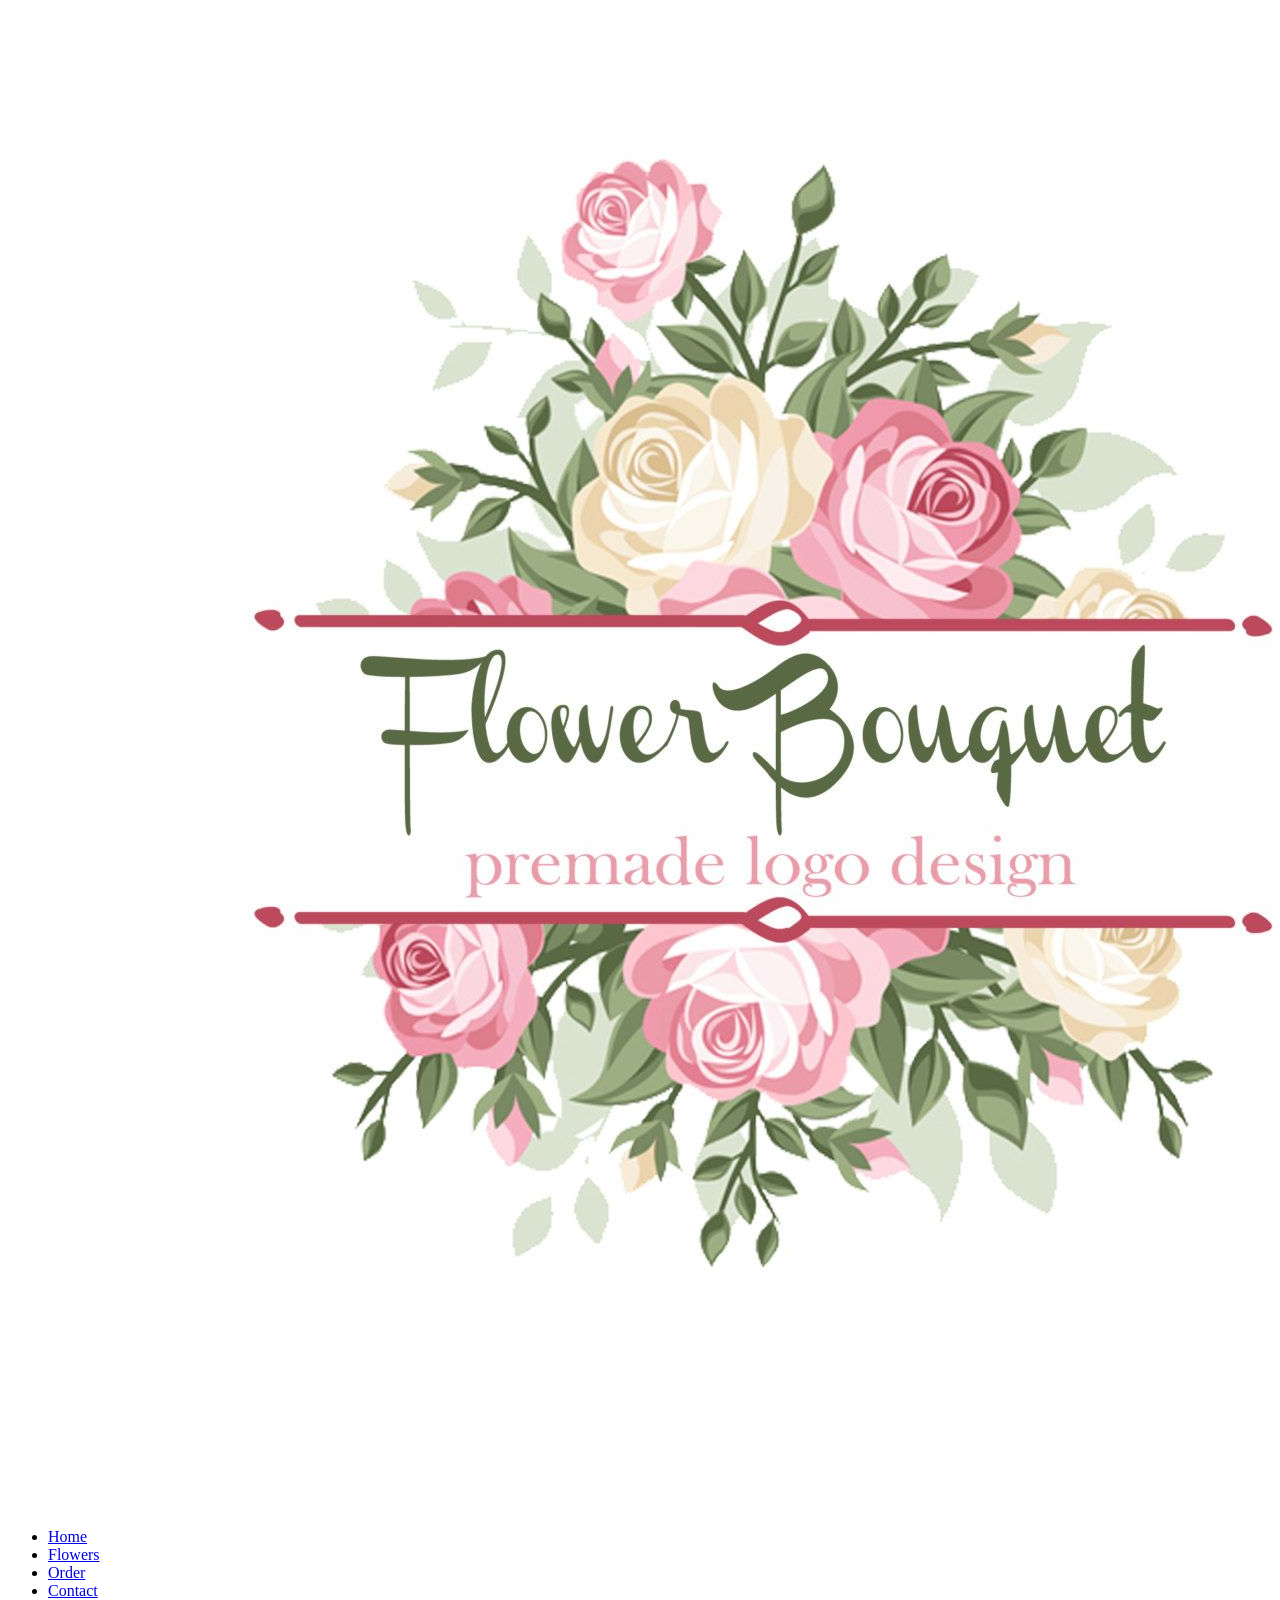
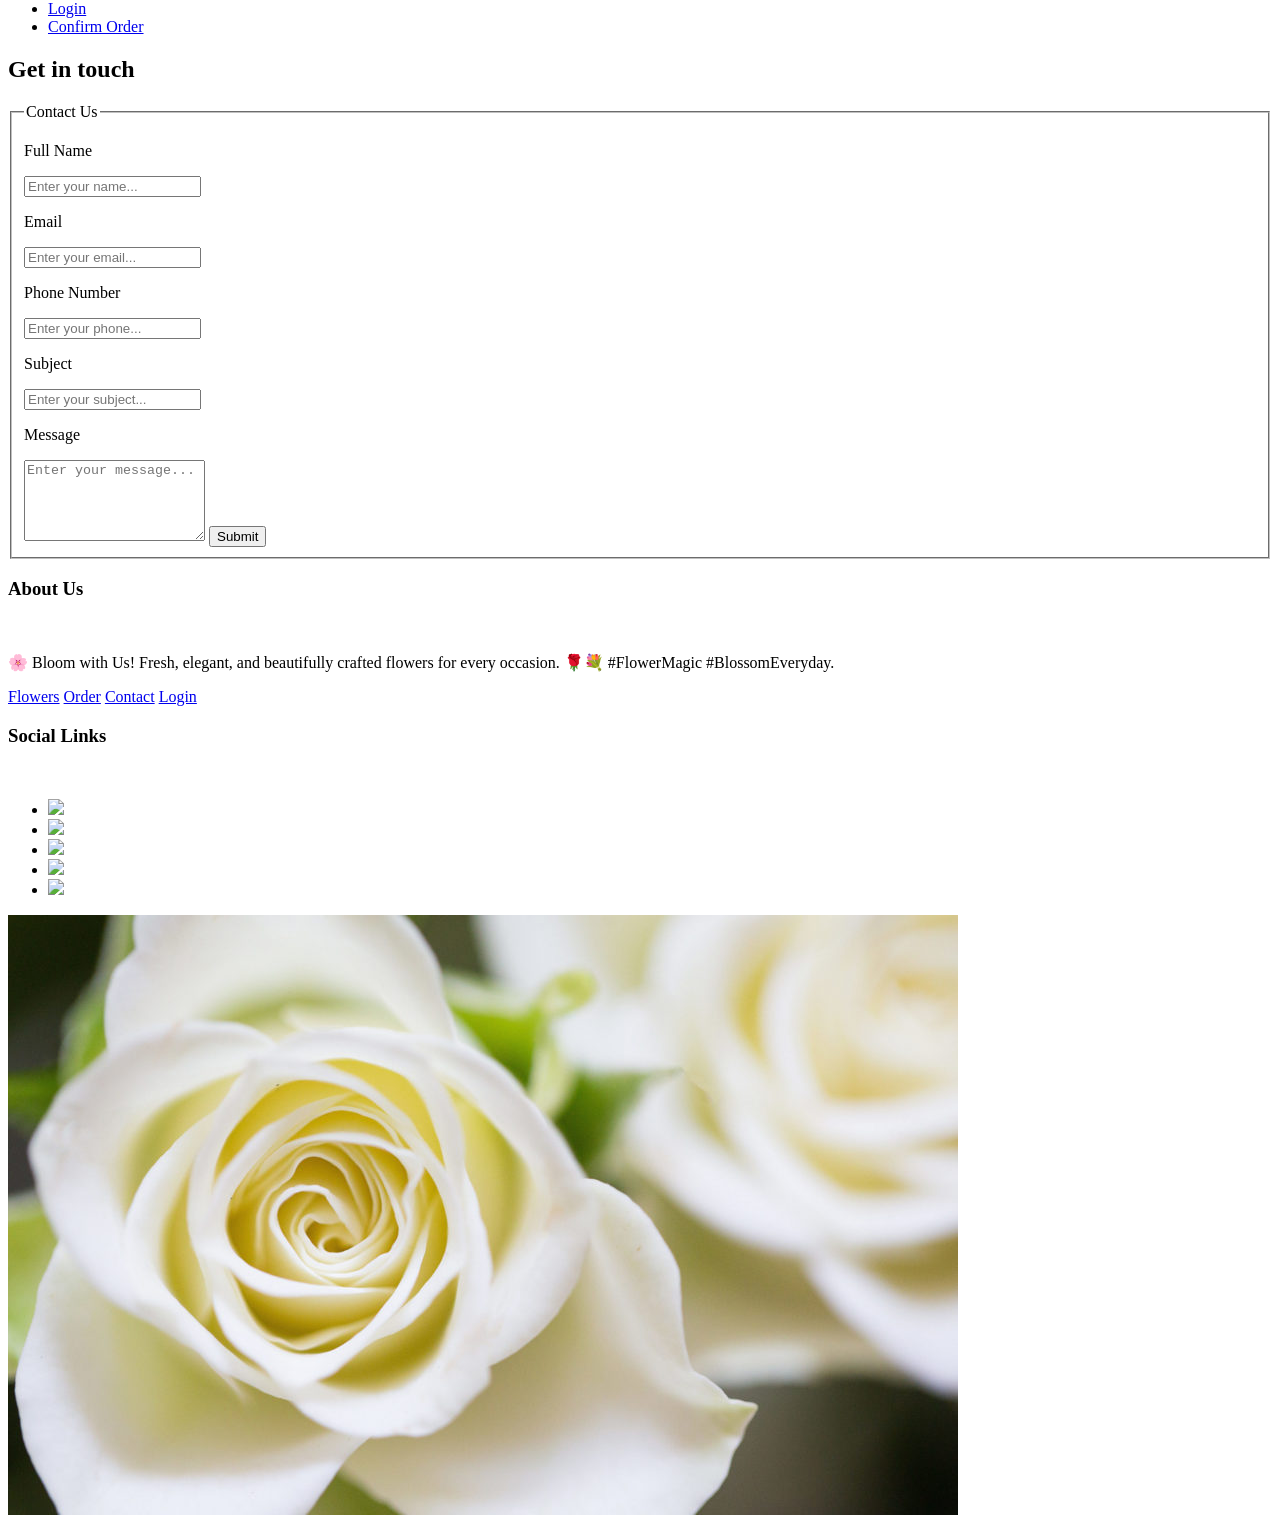
==== contact.html @ 9bccf158 "Add files via upload" ====
<!DOCTYPE html>
<head>
     <meta name="viewport" content="width=device-width, initial-scale=1.0">
    <title> 💐💐__FLOWER STORE__💐💐 </title>

        <link rel="stylesheet" href="css/style.css">
</head>
<body>
    <!-- Navigation Section Start -->
    <header class="navbar">
        <nav id="site-top-nav" class="navbar-menu navbar-fixed-top">
            <div class="container">
                <!-- logo -->
                <div class="logo">
                    <a href="index.html" title="Logo">
                        <img src="logo.jpg" alt="Logo" class="img-responsive">
                    </a>
                </div>
                <!-- Main Menu -->
                <div class="menu text-right">
                    <ul>
                        <li><a class="hvr-underline-from-center" href="index.html">Home</a></li>
                        <li><a class="hvr-underline-from-center" href="flowers.html">Flowers</a></li>
                        <li><a class="hvr-underline-from-center" href="order.html">Order</a></li>
                        <li><a class="hvr-underline-from-center" href="contact.html">Contact</a></li>
                        <li><a class="hvr-underline-from-center" href="login.html">Login</a></li>
                        <li>
                                                            <a href="order.html" class="btn-primary">Confirm Order</a>
                            </div>
                        </li>
                    </ul>
                </div>
            </div>
        </nav>
    </header>
    <!-- Navigation Section End -->

    <!-- Contact Section Start -->
    <section class="contact">
        <div class="container">
            <h2 class="text-center">Get in touch</h2>
            <div class="heading-border"></div>

            <form action="" class="form">
                <fieldset>
                    <legend>Contact Us</legend>
                    <p class="label">Full Name</p>
                    <input type="text" placeholder="Enter your name..." required>
                    <p class="label">Email</p>
                    <input type="email" placeholder="Enter your email..." required>
                    <p class="label">Phone Number</p>
                    <input type="contact" placeholder="Enter your phone..." required>
                    <p class="label">Subject</p>
                    <input type="text" placeholder="Enter your subject..." required>
                    <p class="label">Message</p>
                    <textarea name="" id="" rows="5" placeholder="Enter your message..." required></textarea>
                    <input type="submit" value="Submit" class="btn-primary">
                </fieldset>
            </form>
        </div>
    </section>
    <!-- Contact Section End -->

    <!-- Footer Section Start -->
    <section class="footer">
        <div class="container">
            <div class="grid-3">
                <div class="text-center">
                    <h3>About Us</h3><br>
                    <p>🌸 Bloom with Us! Fresh, elegant, and beautifully crafted flowers for every occasion. 🌹💐 #FlowerMagic #BlossomEveryday.</p>
                </div>
                <div class="text-center">
                        <div class="site-links">
                        <a href="flowers.html">Flowers</a>
                        <a href="order.html">Order</a>
                        <a href="contact.html">Contact</a>
                        <a href="login.html">Login</a>
                    </div>
                </div>
                <div class="social-links">
                    <h3>Social Links</h3><br>
                    <div class="social">
                        <ul>
                            <li> <img src="https://img.icons8.com/color/48/null/facebook-new.png"/></li>
                            <li> <img src="https://img.icons8.com/fluency/48/null/instagram-new.png"/></li>
                            <li> <img src="https://img.icons8.com/color/48/null/twitter--v1.png"/></li>
                            <li> <img src="https://img.icons8.com/color/48/null/linkedin-circled--v1.png"/></li>
                            <li> <img src="https://img.icons8.com/color/48/null/youtube-play.png"/></li>


                        </ul>
                    </div>
                </div>
            </div>
        </div>
    </section>
    <!-- Footer Section End -->
<img src="bg.jpg" class="bg" alt="Background Image">


        </body>
</html>
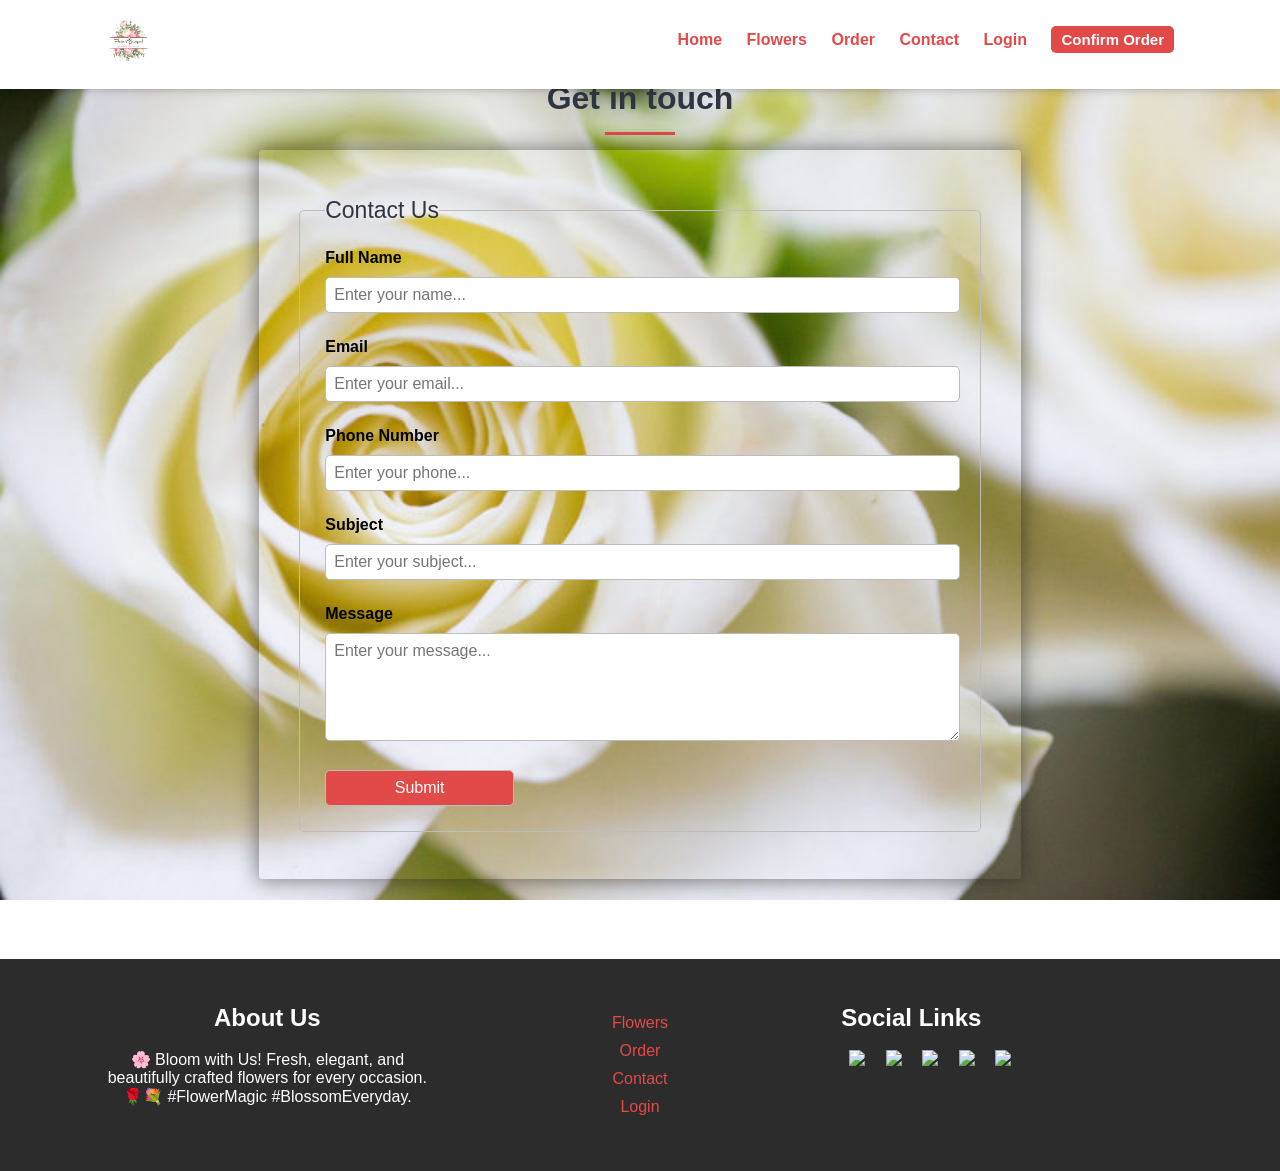
==== commit 414509ad: "Update contact.html" ====
--- a/contact.html
+++ b/contact.html
@@ -3,7 +3,7 @@
      <meta name="viewport" content="width=device-width, initial-scale=1.0">
     <title> 💐💐__FLOWER STORE__💐💐 </title>
 
-        <link rel="stylesheet" href="css/style.css">
+        <link rel="stylesheet" href="style.css">
 </head>
 <body>
     <!-- Navigation Section Start -->
@@ -99,4 +99,4 @@
 
 
         </body>
-</html>+</html>
--- a/style.css
+++ b/style.css
@@ -0,0 +1,339 @@
+/* CSS Style For All */
+.greeting {
+    text-align: center;
+    padding: 20px;
+    margin-top: 80px; /* Adjust this value if needed */
+}
+.navbar {
+    position: fixed;
+    top: 0;
+    width: 100%;
+    background-color: #fff; /* Change if needed */
+    z-index: 1000; /* Ensure navbar is always on top */
+}
+
+* {
+  margin: 0;
+  padding: 0;
+  font-family: Arial, Helvetica, sans-serif;
+}
+input {
+  outline: 0;
+}
+input[type="submit"] {
+  border: 0;
+  cursor: pointer;
+}
+a {
+  color: rgb(226, 74, 74);
+  text-decoration: none;
+  transition: 0.5s;
+}
+a:hover {
+  color: #6c5ce7;
+}
+.container {
+  width: 85%;
+  margin: 0 auto;
+  padding: 15px;
+}
+.btn-delete {
+  background: #ff0000;
+  transition: 0.5s;
+  padding: 3px 5px;
+  color: #fff;
+  opacity: 0.8;
+  display: inline;
+  border-radius: 4px;
+}
+.btn-delete:hover {
+  color: #fff;
+}
+.btn-primary {
+  background: rgb(226, 74, 74);
+  color: #fff;
+  padding: 5px 10px;
+  font-size: 15px;
+  cursor: pointer;
+  border-radius: 5px;
+  transition: 0.5s;
+}
+.btn-primary:hover {
+  background: #6c5ce7;
+  color: #fff;
+}
+.label {
+  margin-bottom: 10px;
+  font-weight: bold;
+}
+.img-responsive {
+  width: 100%;
+}
+.img-curve {
+  border-radius: 10px;
+}
+.text-center {
+  text-align: center;
+}
+.text-left {
+  text-align: left;
+}
+.text-right {
+  text-align: right;
+}
+.text-white {
+  color: #fff;
+}
+.bold {
+  font-weight: bold;
+}
+h2 {
+  color: #2f3542;
+  font-size: 32px;
+  margin-bottom: 25px;
+}
+h3 {
+  font-size: 24px;
+}
+.heading-border {
+  height: 3px;
+  width: 70px;
+  background: rgb(226, 74, 74);
+  margin: auto;
+  margin-top: -10px;
+  margin-bottom: 15px;
+}
+fieldset {
+  border: 1px solid #fff;
+  margin: 40px;
+  padding: 25px;
+  border-radius: 5px;
+  padding-bottom: 0;
+}
+fieldset legend {
+  font-size: 23px;
+  color: #2f3542;
+}
+.grid-2 {
+  display: grid;
+  grid-template-columns: repeat(2, 1fr);
+  grid-gap: 30px 30px;
+}
+.grid-3 {
+  display: grid;
+  grid-template-columns: repeat(3, 1fr);
+  grid-gap: 10px 30px;
+}
+/* CSS Style For All End */
+
+/* Navigation Section Style */
+.navbar {
+  margin-top: 80px;
+}
+.navbar-menu {
+  padding: 10px 0;
+  background: #fff;
+  transition: all 0.5s ease-in-out;
+}
+.site-top-nav {
+  background: #fff;
+  padding: 0;
+  box-shadow: 2px -4px 13px 0px #000;
+}
+.navbar-fixed-top {
+  position: fixed;
+  top: 0;
+  left: 0;
+  right: 0;
+  z-index: 1030;
+  box-shadow: 2px -7px 13px 0px #000;
+}
+.navbar-fixed-top .container {
+  padding: 0 15px;
+}
+.logo {
+  width: 55px;
+  float: left;
+  padding: 5px 5px;
+}
+.menu {
+  line-height: 60px;
+  position: relative;
+}
+.menu ul {
+  list-style: none;
+  width: 80%;
+  float: right;
+}
+.menu ul li {
+  display: inline;
+  padding: 10px;
+  font-weight: bold;
+}
+.menu ul li:last-of-type {
+  text-align: center;
+}
+.hvr-underline-from-center:before {
+  background: #6c5ce7;
+  height: 2px;
+  bottom: 10px;
+}
+.badge {
+  color: #fff;
+  background: #ff0000;
+  font-size: 12px;
+  padding: 2px 3px;
+  border-radius: 3px;
+}
+/* Navigation Section Style End */
+
+/* Flowers Search Section Style Start */
+.flowers-search {
+  background-image: url(../img/search-bg.jpg);
+  background-size: cover;
+  background-repeat: no-repeat;
+  background-position: center;
+  padding: 95px 0;
+  background-attachment: fixed;
+}
+.flowers-search input[type="search"] {
+  width: 50%;
+  padding: 11px;
+  font-size: 16px;
+  border: none;
+  border-radius: 5px 0px 0px 5px;
+  margin-right: -5px;
+}
+.flowers-search .btn-primary {
+  padding: 12px;
+  transition: 0.5s;
+  border-radius: 0px 5px 5px 0px;
+}
+/* Flowers Search Section Style End */
+
+
+/* Flowers Section Style Start */
+.flower-bouquets {
+  background-image: url(../img/food-bg.jpg);
+  background-size: cover;
+  background-repeat: no-repeat;
+  padding: 55px 0;
+  background-position: center;
+  background-attachment: fixed;
+}
+.flower-bouquets-box {
+  padding: 23px;
+  background: #fff;
+  border-radius: 10px;
+}
+.flower-bouquets-img {
+  width: 20%;
+  float: left;
+}
+.flower-bouquets-desc {
+  width: 70%;
+  float: left;
+  margin-left: 40px;
+}
+.flower-bouquet-price {
+  font-size: 18px;
+  margin: 10px 0;
+}
+.flower-bouquets-details {
+  font-size: 16px;
+  color: #747d8c;
+}
+.flower-bouquets-desc .btn-primary {
+  margin-top: 15px;
+  display: block;
+}
+/* Flower Section Style End */
+
+/* Footer Section Style Start */
+.footer {
+  overflow: hidden;
+  background: rgba(8, 8, 8, 0.85);
+  color: #fff;
+}
+.footer .grid-3 {
+  padding: 30px 0;
+}
+.site-links a {
+  display: block;
+  margin: 10px 0;
+}
+.social ul {
+  list-style: none;
+}
+.social ul li {
+  display: inline;
+  padding: 8px;
+}
+/* Footer Section Style End */
+
+
+/* Bact-To-Top Section Style Start */
+#back-to-top {
+  position: fixed;
+  bottom: 40px;
+  right: 60px;
+  margin: 0;
+  font-size: 16px;
+  height: 19px;
+  width: 40px;
+  padding: 10px 0;
+  text-align: center;
+  border-radius: 5px;
+  z-index: 9999;
+  display: none;
+}
+/* Bact-To-Top Section Style End */
+
+/* Order Page Style Start */
+.order {
+  padding: 20px 0;
+}
+.form fieldset,
+.contact fieldset,
+.login fieldset {
+  border: 1px solid #bfbbbb;
+}
+.form {
+  box-shadow: 0 0 20px 2px #1a171780;
+  width: 70%;
+  padding: 7px 0;
+  margin: 0 auto;
+  border-radius: 3px;
+}
+.form input,
+.form textarea {
+  width: 98%;
+  padding: 8px;
+  font-size: 16px;
+  border-radius: 5px;
+  border: 1px solid #bfbbbb;
+  margin-bottom: 25px;
+}
+.form input[type="submit"] {
+  width: 30%;
+  border-radius: 5px;
+}
+/* Order Page Style End */
+
+/* Contact Page Style Start */
+.contact,
+.login {
+  padding: 65px 0;
+}
+.flower-bouquets-img{
+ width:50%;
+}
+img.bg {
+            position: fixed;
+            top: 0;
+            left: 0;
+            width: 100vw;
+            height: 100vh;
+            object-fit: cover;
+            z-index: -1;
+        }/* Contact Page Style End */
